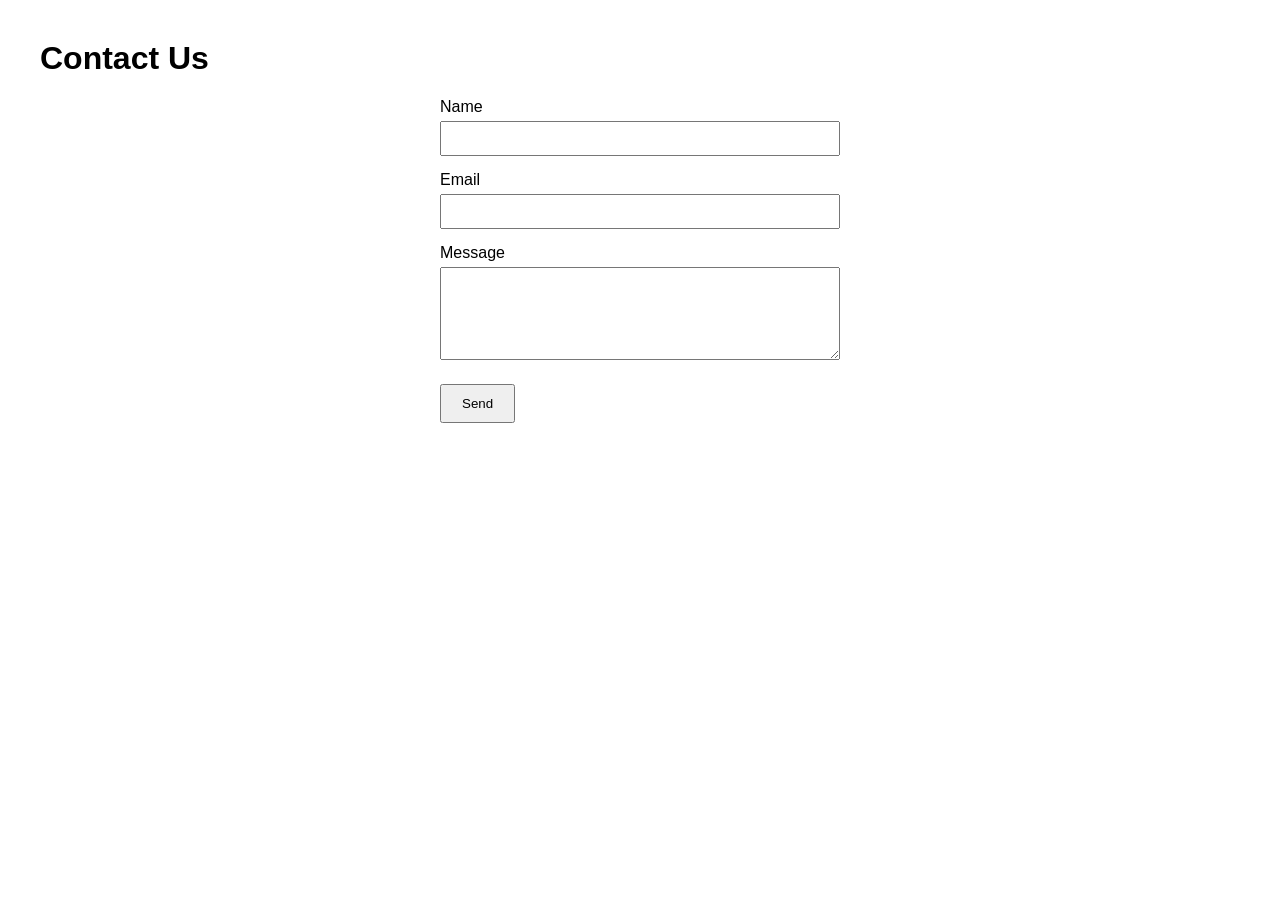
==== contact.html @ 01fe5a81 "homework 1" ====
<!DOCTYPE html>
<html lang="en">
<head>
   <meta charset="UTF-8">
   <title>Contact Form</title>
   <style>
       body { font-family: Arial, sans-serif; margin: 40px; }
       form { max-width: 400px; margin: auto; }
       label { display: block; margin-top: 15px; }
       input, textarea { width: 100%; padding: 8px; margin-top: 5px; box-sizing: border-box; }
       button { margin-top: 20px; padding: 10px 20px; }
   </style>
</head>
<body>
   <h1>Contact Us</h1>
   <form action="#" method="post">
       <label for="name">Name</label>
       <input type="text" id="name" name="name" required>

       <label for="email">Email</label>
       <input type="email" id="email" name="email" required>

       <label for="message">Message</label>
       <textarea id="message" name="message" rows="5" required></textarea>

       <button type="submit">Send</button>
   </form>
</body>
</html>
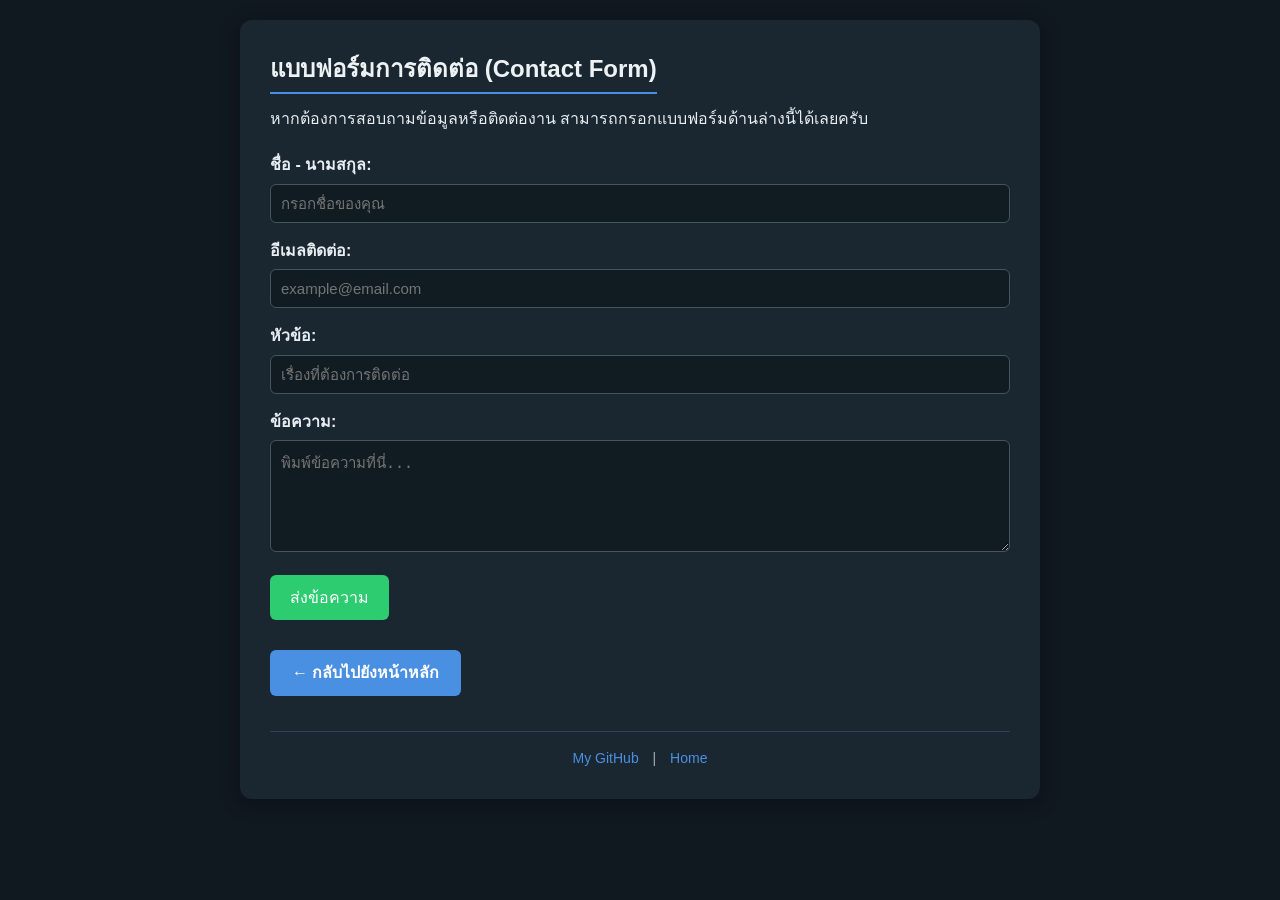
==== commit 3f9cf29b: "V2" ====
--- a/contact.html
+++ b/contact.html
@@ -1,29 +1,54 @@
 <!DOCTYPE html>
-<html lang="en">
+<html lang="th">
 <head>
-   <meta charset="UTF-8">
-   <title>Contact Form</title>
-   <style>
-       body { font-family: Arial, sans-serif; margin: 40px; }
-       form { max-width: 400px; margin: auto; }
-       label { display: block; margin-top: 15px; }
-       input, textarea { width: 100%; padding: 8px; margin-top: 5px; box-sizing: border-box; }
-       button { margin-top: 20px; padding: 10px 20px; }
-   </style>
+  <meta charset="UTF-8">
+  <meta name="viewport" content="width=device-width, initial-scale=1.0">
+  <title>Contact Me - Natapat</title>
+  <link rel="stylesheet" href="styles.css">
 </head>
 <body>
-   <h1>Contact Us</h1>
-   <form action="#" method="post">
-       <label for="name">Name</label>
-       <input type="text" id="name" name="name" required>
 
-       <label for="email">Email</label>
-       <input type="email" id="email" name="email" required>
+  <div class="container">
+    <h2>แบบฟอร์มการติดต่อ (Contact Form)</h2>
+    <p>หากต้องการสอบถามข้อมูลหรือติดต่องาน สามารถกรอกแบบฟอร์มด้านล่างนี้ได้เลยครับ</p>
 
-       <label for="message">Message</label>
-       <textarea id="message" name="message" rows="5" required></textarea>
+    <form class="contact-form" action="#" method="post">
+      <div class="form-group">
+        <label for="name">ชื่อ - นามสกุล:</label>
+        <input type="text" id="name" name="name" placeholder="กรอกชื่อของคุณ" required>
+      </div>
 
-       <button type="submit">Send</button>
-   </form>
+      <div class="form-group">
+        <label for="email">อีเมลติดต่อ:</label>
+        <input type="email" id="email" name="email" placeholder="example@email.com" required>
+      </div>
+
+      <div class="form-group">
+        <label for="subject">หัวข้อ:</label>
+        <input type="text" id="subject" name="subject" placeholder="เรื่องที่ต้องการติดต่อ" required>
+      </div>
+
+      <div class="form-group">
+        <label for="message">ข้อความ:</label>
+        <textarea id="message" name="message" rows="5" placeholder="พิมพ์ข้อความที่นี่..." required></textarea>
+      </div>
+
+      <div class="form-group">
+        <button type="submit">ส่งข้อความ</button>
+      </div>
+    </form>
+
+    <div style="margin-top: 20px;">
+      <a href="index.html" class="btn-contact">← กลับไปยังหน้าหลัก</a>
+    </div>
+
+    <footer>
+      <p>
+        <a href="https://github.com" target="_blank">My GitHub</a> | 
+        <a href="index.html">Home</a>
+      </p>
+    </footer>
+  </div>
+
 </body>
-</html>
+</html>
--- a/styles.css
+++ b/styles.css
@@ -0,0 +1,174 @@
+/* การตั้งค่าพื้นฐาน */
+* {
+  box-sizing: border-box;
+  margin: 0;
+  padding: 0;
+}
+
+body {
+  font-family: 'Segoe UI', Tahoma, Geneva, Verdana, sans-serif;
+  background-color: #101820;
+  color: #e7edf2;
+  line-height: 1.6;
+  padding: 20px;
+}
+
+.container {
+  max-width: 800px;
+  margin: 0 auto;
+  background: #1b2730;
+  padding: 30px;
+  border-radius: 12px;
+  box-shadow: 0 4px 20px rgba(0, 0, 0, 0.3);
+}
+
+/* ส่วนหัว Profile Layout */
+.profile-table {
+  width: 100%;
+  border-collapse: collapse;
+  margin-bottom: 25px;
+}
+
+.profile-table td {
+  vertical-align: middle;
+}
+
+/* รูปโปรไฟล์ทรงกลม */
+.profile-img {
+  width: 150px;
+  height: 150px;
+  border-radius: 50%;
+  object-fit: cover;
+  border: 4px solid #4a90e2;
+  display: block;
+}
+
+/* Challenge: ทำให้รูปกับ Text ห่างกัน */
+.profile-info {
+  padding-left: 35px; /* สร้างระยะห่างระหว่างคอลัมน์รูปกับข้อความ */
+}
+
+.profile-info h1 {
+  font-size: 26px;
+  color: #f3f6f8;
+  margin-bottom: 8px;
+}
+
+.profile-info p {
+  font-size: 16px;
+  color: #b7c3cc;
+  margin: 3px 0;
+}
+
+hr {
+  border: 0;
+  height: 1px;
+  background-color: #34434d;
+  margin: 25px 0;
+}
+
+/* หัวข้อและรายการ */
+h2 {
+  color: #edf2f5;
+  margin-bottom: 12px;
+  border-bottom: 2px solid #4a90e2;
+  display: inline-block;
+  padding-bottom: 4px;
+}
+
+.food-list {
+  margin-left: 25px;
+  margin-bottom: 20px;
+}
+
+.food-list li {
+  margin-bottom: 6px;
+}
+
+/* ส่วนตาราง Skills 4 Column */
+.skills-table {
+  width: 100%;
+  border-collapse: collapse;
+  margin: 15px 0;
+}
+
+.skills-table td {
+  padding: 8px 12px;
+}
+
+/* ปุ่ม Contact */
+.btn-contact {
+  display: inline-block;
+  background-color: #4a90e2;
+  color: #ffffff;
+  padding: 10px 22px;
+  text-decoration: none;
+  border-radius: 6px;
+  font-weight: bold;
+  transition: background-color 0.3s;
+  margin-top: 10px;
+}
+
+.btn-contact:hover {
+  background-color: #357abd;
+}
+
+/* ฟอร์มการติดต่อ (contact.html) */
+.contact-form {
+  margin-top: 20px;
+}
+
+.form-group {
+  margin-bottom: 15px;
+}
+
+.form-group label {
+  display: block;
+  font-weight: 600;
+  margin-bottom: 6px;
+}
+
+.form-group input,
+.form-group textarea {
+  width: 100%;
+  padding: 10px;
+  border: 1px solid #46545e;
+  background-color: #111b22;
+  color: #e7edf2;
+  border-radius: 6px;
+  font-size: 15px;
+}
+
+.form-group button {
+  background-color: #2ecc71;
+  color: white;
+  border: none;
+  padding: 10px 20px;
+  border-radius: 6px;
+  font-size: 16px;
+  cursor: pointer;
+}
+
+.form-group button:hover {
+  background-color: #27ae60;
+}
+
+/* ส่วน Footer */
+footer {
+  margin-top: 35px;
+  text-align: center;
+  font-size: 14px;
+  color: #a4b0ba;
+  border-top: 1px solid #34434d;
+  padding-top: 15px;
+}
+
+footer a {
+  color: #4a90e2;
+  text-decoration: none;
+  margin: 0 10px;
+}
+
+footer a:hover {
+  text-decoration: underline;
+}
